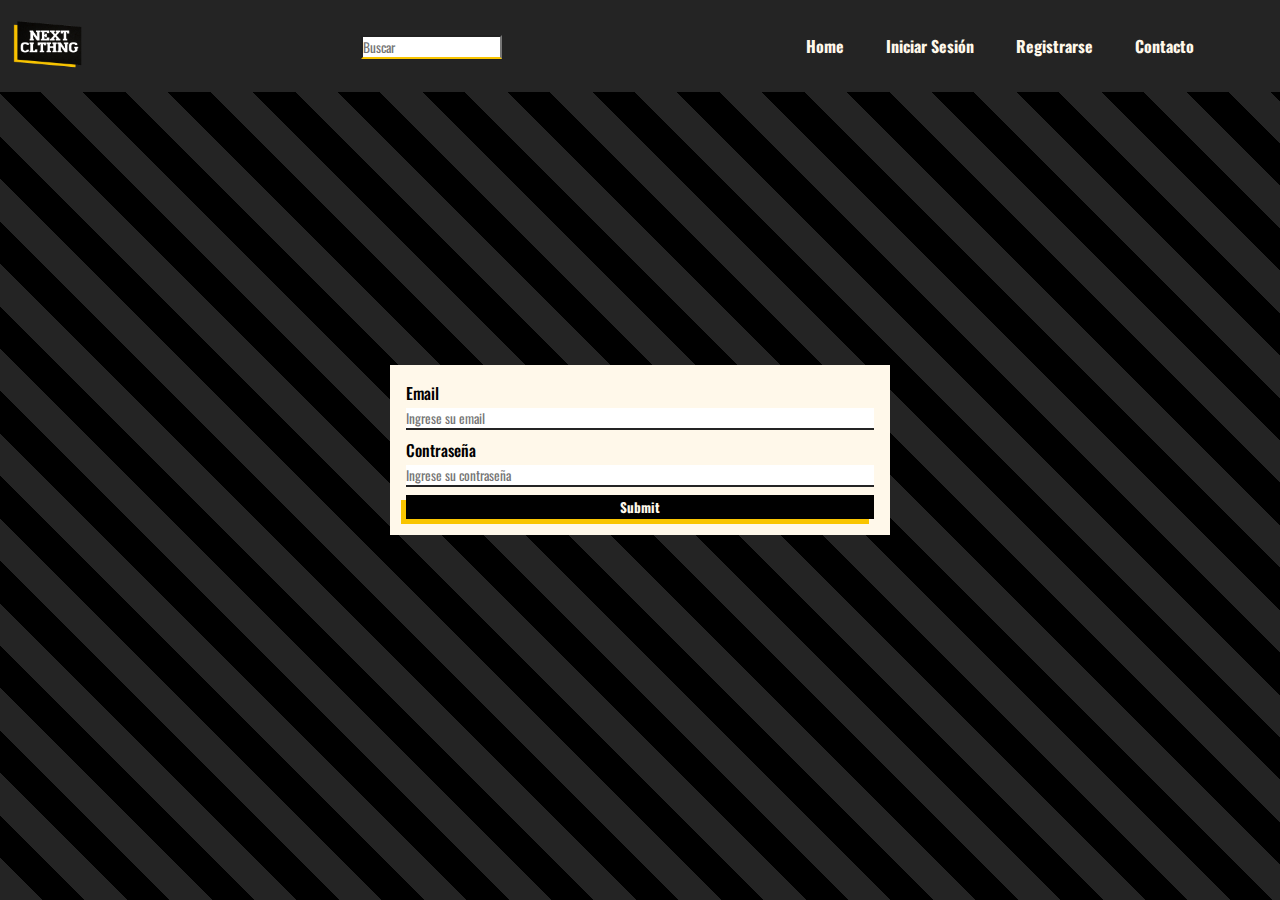
==== login.html @ a7dc207d "inicio de integrador, addicion de assets" ====
<!DOCTYPE html>
<html lang="en">
<head>
    <meta charset="UTF-8">
    <meta http-equiv="X-UA-Compatible" content="IE=edge">
    <meta name="viewport" content="width=device-width, initial-scale=1.0">
    <link rel="stylesheet" href="./styles.css">
    <link rel="stylesheet" href="https://cdnjs.cloudflare.com/ajax/libs/font-awesome/6.2.0/css/all.min.css" integrity="sha512-xh6O/CkQoPOWDdYTDqeRdPCVd1SpvCA9XXcUnZS2FmJNp1coAFzvtCN9BmamE+4aHK8yyUHUSCcJHgXloTyT2A==" crossorigin="anonymous" referrerpolicy="no-referrer" />
    <title>Document</title>
</head>
<body>
    <header>  
        <img src="./integrador/Assets/magicianlogo.png" alt="" class="header-logo">
        <form id="form"> 
          <input type="search" id="" name="" placeholder="Buscar" class="search">
          <button class="search_button"><i class="fa-solid fa-magnifying-glass"></i></button>
        </form>
        <nav class="header_nav">        
            <ul class="header_list_link">
                <li><a href="./index.html"><i class="fa-solid fa-house"></i>Home</a></li>
                <li><a href="./login.html"><i class="fa-solid fa-user"></i>Iniciar Sesión</a></li>
                <li><a href="./register.html"> <i class="fa-regular fa-user"></i>Registrarse</a></li>
                <li><a href=""><i class="fa-solid fa-phone"></i>Contacto</a></li>
                <li><a href=""><i class="fa-solid fa-cart-shopping"></i></a></li>
                <li><a href=""><i class="fa-solid fa-ellipsis-vertical"></i></a></li>
            </ul>
        </nav>
    </header>
<main>
    <form action="" class="section_form">
        <div class="formulario">
            <div class="input">
                <label for="ingresaremail">Email</label>
            <input type="email" placeholder="Ingrese su email" name="ingresaremail" class="ingreso">
            </div>
             <div class="input">
                <label for="contraseña">Contraseña</label>
               <input type="password" placeholder="Ingrese su contraseña" id="contraseña" name="contraseña" class="ingreso">
            </div>
        <input type="submit" class="submitbutton">
        </div>
    </form>
</main>
</body>
</html>
---- styles.css ----
@import url('https://fonts.googleapis.com/css2?family=Oswald:wght@200;300;400;500;600;700&display=swap');
*{  
    margin: 0;
    padding: 0;
    box-sizing: border-box;
    list-style: none;
    text-decoration: none;
    font-family: 'Oswald', sans-serif;
}
:root{
    --rosa:#FB2576;
    --azul:#150050;
    --negro:#000000;
    --violeta:#3F0071;
    --celeste:#31E1F7;
    --amarillo:#F9C500;
    --blanco:#FFF8EA;
    --gris:#242424;
}
.header-logo{
    height: 60px;
}
html{
    height: 100%;
    scroll-behavior: smooth;
    scroll-padding-top: 80px;
}
body{
    background: repeating-linear-gradient(
  45deg,
  #242424 ,
  #242424 30px,
  #000000 30px,
  #000000 60px
);
    display: flex;
    flex-direction: column;
    justify-content: center;
    background-repeat: no-repeat;
    height: 100%;
    max-width: 1000px;
    margin-left: auto;
    margin-right: auto;
}
header{
    display: flex;
    align-items: center;
    justify-content: space-between;
    background:var(--gris);
    position: fixed;
    top:0;
    left: 0;
    right: 0;
    width: 100%;
    font-weight: 700;
    padding: 6px;
    z-index: 2;
}
.header-logo{
    height: 80px;
}
.search{
    color: var(--negro);
    border-bottom: 2px solid var(--amarillo);
    outline: none;
    
}
.search:focus{
    outline: none;
    border-bottom: var(--amarillo);
}
.search_button{
    color: var(--blanco);
    background-color:transparent;
    border:none;
}
.header_list_link{
    display: flex;
    justify-content: flex-end;
}
.header_list_link a{
    color:var(--blanco);
    display: flex;
    justify-content: end;
    gap: 10px;
    padding: 1rem;
}
.header_list_link a:hover{
    color: var(--amarillo);
}
.menuimg{
    height: 40px;
}
.menu{
    position: absolute;
    top: 55px;
    background-color: var(--amarillo);
    right: 0;
    z-index: 2;
    display: none;
    font-weight: 700;
    padding: 8px;
    gap: 5px;
    font-size: 12px;
}
#menu-toggle{
    display: none;
}
#menu-toggle:checked+.menu{
    display: flex;
}
.menu-label{
    display: none;
}
.herosection{
    display: flex;
    justify-content: center;
    margin-top: 45px;
    height: 350px;
    padding-left: 12%;
    padding-right: 12%;
}
@keyframes glitch{
    0%, 100%{
        background: url(./integrador/Assets/heroimg.png);
        background-size: cover;
    }
    92.5%{
        background: url(./integrador/Assets/heroimg2.png);
        background-size: cover;
        opacity: 1;
    }
    95%{
        background: url(./integrador/Assets/heroimg3.png);
        background-size: cover;
        opacity: 0;
    }
    97.5%{
        background: url(./integrador/Assets/heroimg4.png);
        background-size: cover;
        opacity: 1;
    }
}
.hero{
    background-image: url(./integrador/Assets/heroimg.png);
    display: flex;
    justify-content: center;
    margin-top: 100px;
    height: 500px;
    animation: glitch 5s infinite steps(1);
}
.hero .banner{
    top: 45px;
    height: 300px;
    animation: glitch 3.5s infinite steps(1);
}
.section_form{
    display: flex;
    justify-content: center;
}
.formulario{
    display: flex;
    flex-direction: column;
    justify-content: center;
    background-color: var(--blanco);
    padding: 1rem;
    width: 50%;
    height: 50%;
    gap: 8px;
    color: var(--negro);
    font-weight: 500;
    position: relative;
}
.input .ingreso{
    border: none;
    width: 100%;
    height: 100%;
    border-bottom: 2px solid var(--gris);
 }
.input label{
    pointer-events: none;
    bottom: 0;
}
.input input:focus{
    border-bottom: 2px solid var(--amarillo);
    outline: none;
}
.submitbutton{
 background-color: var(--negro);
 color: var(--blanco);
 border-style: solid;
 border-color:var(--negro);
  font-weight: 700;
  box-shadow: -5px 5px 0px 0px var(--amarillo);
}
.submitbutton:hover{
    box-shadow: none;
    color: var(--amarillo);
}
.categories{
    display: flex;
    flex-direction: column;
    justify-content: center;
    flex-wrap: wrap;
    color: var(--blanco);
    gap: 30px;
}
.categories h2{
    padding-left: 15%;
}
.catcont{
    display: flex;
}
.catcont img{
    height: 200px;
}
.firsttechhoodie{
    width: 150px;
    height: 200px;
    position: relative;
    display: flex;
}
footer{
    display: flex;
    position: absolute;
    bottom: 0;
    flex-direction: column;
    color: var(--negro);
    justify-content: center;
}
.contfooter{
    display: flex;
    justify-content: center;
}
.social{
    color: var(--blanco);
}
.dev{
    color: var(--blanco);
}
footer span{
    color: var(--blanco);
}
@media (max-width:992px){
    .hero{
        max-width: 90%;
        display: flex;
        padding: auto;
        margin: auto;
        margin-top: 80px;
    }
    .menu-label{
        display: flex;
    }
    .header_nav{
        display: none;
    }
}
@media (max-width:576px){
};
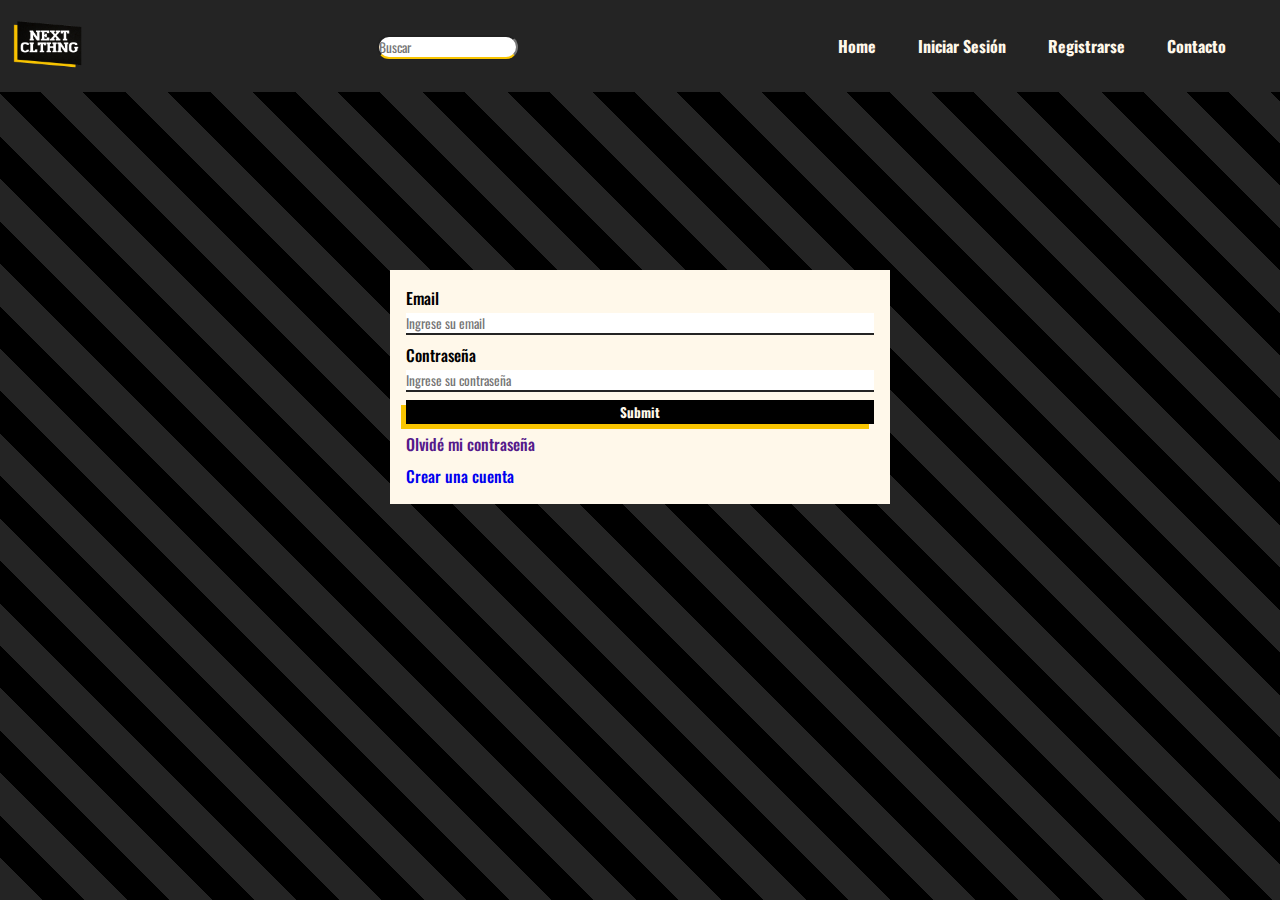
==== commit 29e4e95c: "Adicion de lineas y animaciones" ====
--- a/login.html
+++ b/login.html
@@ -6,7 +6,7 @@
     <meta name="viewport" content="width=device-width, initial-scale=1.0">
     <link rel="stylesheet" href="./styles.css">
     <link rel="stylesheet" href="https://cdnjs.cloudflare.com/ajax/libs/font-awesome/6.2.0/css/all.min.css" integrity="sha512-xh6O/CkQoPOWDdYTDqeRdPCVd1SpvCA9XXcUnZS2FmJNp1coAFzvtCN9BmamE+4aHK8yyUHUSCcJHgXloTyT2A==" crossorigin="anonymous" referrerpolicy="no-referrer" />
-    <title>Document</title>
+    <title>Iniciar Sesión</title>
 </head>
 <body>
     <header>  
@@ -22,9 +22,21 @@
                 <li><a href="./register.html"> <i class="fa-regular fa-user"></i>Registrarse</a></li>
                 <li><a href=""><i class="fa-solid fa-phone"></i>Contacto</a></li>
                 <li><a href=""><i class="fa-solid fa-cart-shopping"></i></a></li>
-                <li><a href=""><i class="fa-solid fa-ellipsis-vertical"></i></a></li>
             </ul>
         </nav>
+        <label for="menu-toggle" class="menu-label">
+            <img src="./integrador/Assets/menu.png" alt="menu" class="menuimg">
+           </label>
+          <input type="checkbox" id="menu-toggle">
+        <div class="menu">
+            <ul> 
+              <li><a href="./index.html">Inicio</a></li>
+              <li><a href="./login.html">Iniciar Sesión</a></li>
+              <li><a href="./register.html">Registrarse</a></li>
+              <li><a href="#novedades">Novedades</a></li>
+              <li><a href="#contacto">Contacto</a></li>
+             </ul>
+          </div>
     </header>
 <main>
     <form action="" class="section_form">
@@ -36,8 +48,8 @@
              <div class="input">
                 <label for="contraseña">Contraseña</label>
                <input type="password" placeholder="Ingrese su contraseña" id="contraseña" name="contraseña" class="ingreso">
-            </div>
-        <input type="submit" class="submitbutton">
+            </div>   
+        <input type="submit" class="submitbutton"><a href="">Olvidé mi contraseña</a><a href="./register.html">Crear una cuenta</a>
         </div>
     </form>
 </main>
--- a/styles.css
+++ b/styles.css
@@ -1,4 +1,6 @@
 @import url('https://fonts.googleapis.com/css2?family=Oswald:wght@200;300;400;500;600;700&display=swap');
+@import url('https://fonts.googleapis.com/css2?family=Roboto+Mono:wght@500&display=swap');
+
 *{  
     margin: 0;
     padding: 0;
@@ -8,11 +10,7 @@
     font-family: 'Oswald', sans-serif;
 }
 :root{
-    --rosa:#FB2576;
-    --azul:#150050;
     --negro:#000000;
-    --violeta:#3F0071;
-    --celeste:#31E1F7;
     --amarillo:#F9C500;
     --blanco:#FFF8EA;
     --gris:#242424;
@@ -23,22 +21,18 @@
 html{
     height: 100%;
     scroll-behavior: smooth;
-    scroll-padding-top: 80px;
+    overflow-x: hidden;
 }
 body{
-    background: repeating-linear-gradient(
-  45deg,
+    background: repeating-linear-gradient(45deg,
   #242424 ,
   #242424 30px,
   #000000 30px,
   #000000 60px
 );
-    display: flex;
-    flex-direction: column;
-    justify-content: center;
-    background-repeat: no-repeat;
-    height: 100%;
+    background-attachment: fixed;
     max-width: 1000px;
+    height: auto;
     margin-left: auto;
     margin-right: auto;
 }
@@ -54,7 +48,7 @@
     width: 100%;
     font-weight: 700;
     padding: 6px;
-    z-index: 2;
+    z-index: 3;
 }
 .header-logo{
     height: 80px;
@@ -63,7 +57,7 @@
     color: var(--negro);
     border-bottom: 2px solid var(--amarillo);
     outline: none;
-    
+    border-radius: 1rem;   
 }
 .search:focus{
     outline: none;
@@ -93,15 +87,15 @@
 }
 .menu{
     position: absolute;
-    top: 55px;
-    background-color: var(--amarillo);
+    top: 90px;
+    background-color: var(--blanco);
     right: 0;
     z-index: 2;
     display: none;
     font-weight: 700;
     padding: 8px;
-    gap: 5px;
-    font-size: 12px;
+    gap: 20px;
+    font-size: 1rem;
 }
 #menu-toggle{
     display: none;
@@ -111,14 +105,6 @@
 }
 .menu-label{
     display: none;
-}
-.herosection{
-    display: flex;
-    justify-content: center;
-    margin-top: 45px;
-    height: 350px;
-    padding-left: 12%;
-    padding-right: 12%;
 }
 @keyframes glitch{
     0%, 100%{
@@ -141,18 +127,21 @@
         opacity: 1;
     }
 }
+#hero{
+    margin-top: 100px;
+}
 .hero{
     background-image: url(./integrador/Assets/heroimg.png);
     display: flex;
     justify-content: center;
-    margin-top: 100px;
     height: 500px;
     animation: glitch 5s infinite steps(1);
-}
-.hero .banner{
-    top: 45px;
-    height: 300px;
-    animation: glitch 3.5s infinite steps(1);
+    padding: 1rem;
+}
+.hero h1{
+    display: flex;
+    flex-direction: column;
+    font-family: 'Roboto Mono', monospace;
 }
 .section_form{
     display: flex;
@@ -170,6 +159,9 @@
     color: var(--negro);
     font-weight: 500;
     position: relative;
+    left: auto;
+    right: auto;
+    top: 30vh;
 }
 .input .ingreso{
     border: none;
@@ -193,6 +185,11 @@
   font-weight: 700;
   box-shadow: -5px 5px 0px 0px var(--amarillo);
 }
+.loginform{
+    display: flex;
+    justify-content: center;
+    gap: 30px;
+}
 .submitbutton:hover{
     box-shadow: none;
     color: var(--amarillo);
@@ -205,41 +202,77 @@
     color: var(--blanco);
     gap: 30px;
 }
-.categories h2{
-    padding-left: 15%;
-}
 .catcont{
     display: flex;
+    justify-content:center;
+    flex-wrap: wrap;
+    gap: 20px;
+    padding: 2rem;
 }
 .catcont img{
     height: 200px;
 }
-.firsttechhoodie{
-    width: 150px;
-    height: 200px;
-    position: relative;
-    display: flex;
+.catitem{
+    display: flex;
+    justify-content: center;
+    flex-direction: column;
+    background-color: var(--blanco);
+    width: 160px; 
+    margin: auto;
+    overflow: hidden;
+}
+.catitem img{
+    transition: 0.5s all ease-in-out;
+    overflow: hidden;
+}
+.catitem img:hover{
+    transform: scale(1.1);
+}
+.valor{
+    display: flex;
+    align-items: baseline;
+    font-family: 'Roboto Mono', monospace;
+    font-weight: 500;
+    color: var(--blanco);
+    background-color: var(--negro);
+    padding: 0.3rem;
+    z-index: 2;
+}
+.itemfoot{
+    display: flex;
+    justify-content: space-between;
+    z-index: 2;
+}
+.subtitle{
+    display: flex;
+    color: var(--blanco);
+    margin-left: 12%;
+    align-items: center;
 }
 footer{
     display: flex;
+    flex-direction: column;
+    color: var(--blanco);
+    justify-content: center;
+    background-color: var(--gris);
+    bottom: 0vh;
+    left: 0;
+    right: 0;
+    z-index: 3;
+}
+.contfooter{
+    display: flex;
+}
+.linea:before{
+    display: flex;
+    justify-content: center;
     position: absolute;
-    bottom: 0;
-    flex-direction: column;
-    color: var(--negro);
-    justify-content: center;
-}
-.contfooter{
-    display: flex;
-    justify-content: center;
-}
-.social{
-    color: var(--blanco);
-}
-.dev{
-    color: var(--blanco);
-}
-footer span{
-    color: var(--blanco);
+    content: "";
+    color: #F9C500;
+    background-color: var(--amarillo);
+    border-top: 2px;
+    width: 1000px;
+    height: 2px;
 }
 @media (max-width:992px){
     .hero{
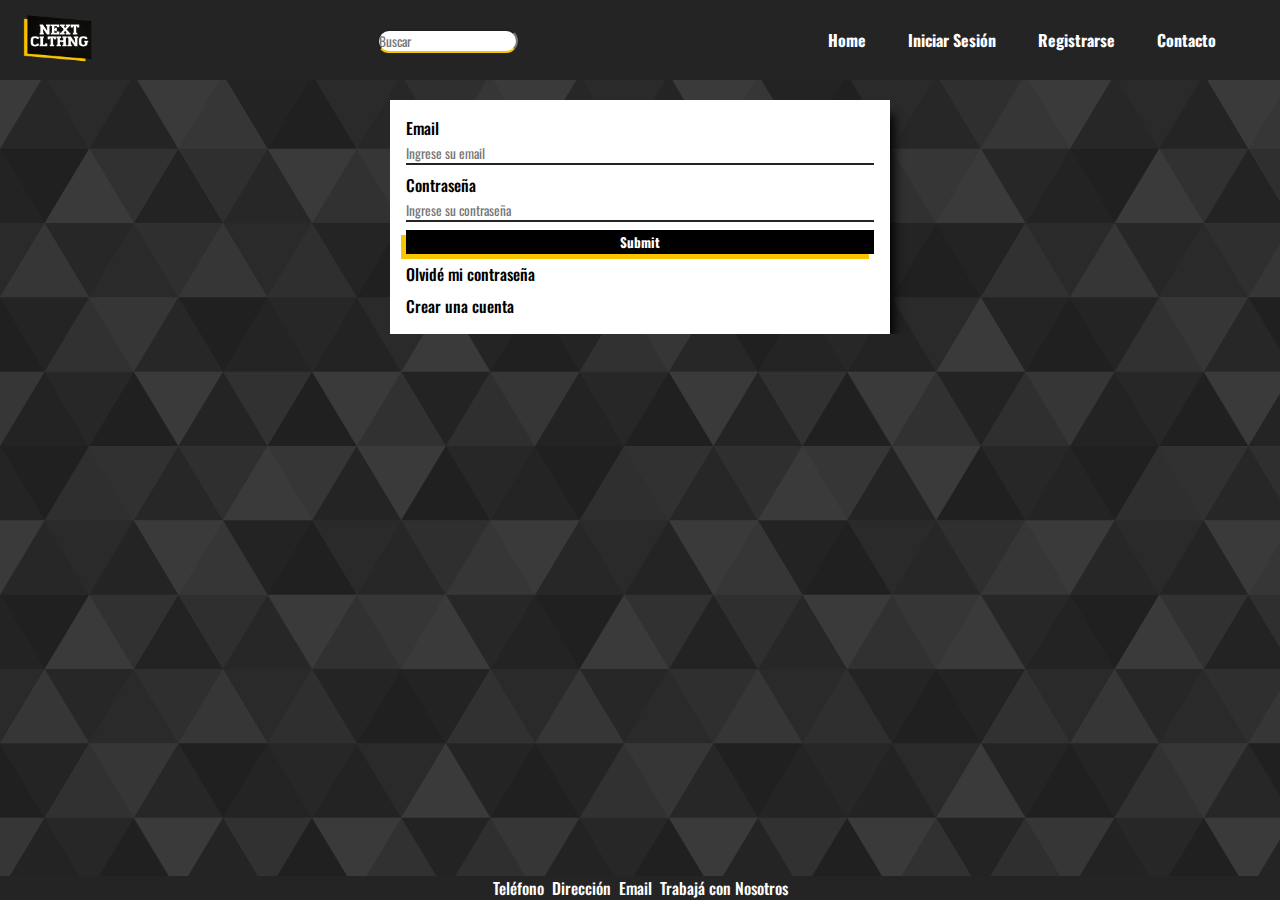
==== commit bc0dadae: "commit final sin titulo" ====
--- a/login.html
+++ b/login.html
@@ -20,7 +20,7 @@
                 <li><a href="./index.html"><i class="fa-solid fa-house"></i>Home</a></li>
                 <li><a href="./login.html"><i class="fa-solid fa-user"></i>Iniciar Sesión</a></li>
                 <li><a href="./register.html"> <i class="fa-regular fa-user"></i>Registrarse</a></li>
-                <li><a href=""><i class="fa-solid fa-phone"></i>Contacto</a></li>
+                <li><a href="./index.html#contacto"><i class="fa-solid fa-phone"></i>Contacto</a></li>
                 <li><a href=""><i class="fa-solid fa-cart-shopping"></i></a></li>
             </ul>
         </nav>
@@ -31,10 +31,13 @@
         <div class="menu">
             <ul> 
               <li><a href="./index.html">Inicio</a></li>
+              <div class="lineagris"></div>
               <li><a href="./login.html">Iniciar Sesión</a></li>
+              <div class="lineagris"></div>
               <li><a href="./register.html">Registrarse</a></li>
-              <li><a href="#novedades">Novedades</a></li>
-              <li><a href="#contacto">Contacto</a></li>
+              <div class="lineagris"></div>
+              <li><a href="./index.html#contacto">Contacto</a></li>
+              <div class="lineagris"></div>
              </ul>
           </div>
     </header>
@@ -53,5 +56,22 @@
         </div>
     </form>
 </main>
+<footer id="contacto">
+    <div>
+    <ul class="footerlist">
+      <li><a href="#">Teléfono</a></li>
+      <li><a href="#">Dirección</a></li>
+      <li><a href="#">Email</a></li>
+      <li><a href="#">Trabajá con Nosotros</a></li>
+    </ul>
+  </div>
+  <div class="footerlogos">
+    <ul class="footerlogos">
+     <li><a href="#"><i class="fa-brands fa-facebook facebook"></i></a></li>
+     <li><a href="#"><i class="fa-brands fa-whatsapp whatsapp"></i></a></li>
+     <li><a href="#"><i class="fa-brands fa-instagram"></i></a></li>
+    </ul>
+  </div>
+   </footer>
 </body>
 </html>--- a/styles.css
+++ b/styles.css
@@ -12,7 +12,7 @@
 :root{
     --negro:#000000;
     --amarillo:#F9C500;
-    --blanco:#FFF8EA;
+    --blanco:#FFFFFF;
     --gris:#242424;
 }
 .header-logo{
@@ -23,18 +23,23 @@
     scroll-behavior: smooth;
     overflow-x: hidden;
 }
+main{
+    display: flex;
+    flex-direction: column;
+    justify-content: center;
+    max-width: 1000px;
+    margin: 0 auto;
+    overflow: hidden;
+}
 body{
-    background: repeating-linear-gradient(45deg,
-  #242424 ,
-  #242424 30px,
-  #000000 30px,
-  #000000 60px
-);
+    background-color: #242424;
+    background-image: url("data:image/svg+xml,%3Csvg xmlns='http://www.w3.org/2000/svg' width='535' height='445.8' viewBox='0 0 1080 900'%3E%3Cg fill-opacity='.1'%3E%3Cpolygon fill='%23444' points='90 150 0 300 180 300'/%3E%3Cpolygon points='90 150 180 0 0 0'/%3E%3Cpolygon fill='%23AAA' points='270 150 360 0 180 0'/%3E%3Cpolygon fill='%23DDD' points='450 150 360 300 540 300'/%3E%3Cpolygon fill='%23999' points='450 150 540 0 360 0'/%3E%3Cpolygon points='630 150 540 300 720 300'/%3E%3Cpolygon fill='%23DDD' points='630 150 720 0 540 0'/%3E%3Cpolygon fill='%23444' points='810 150 720 300 900 300'/%3E%3Cpolygon fill='%23FFF' points='810 150 900 0 720 0'/%3E%3Cpolygon fill='%23DDD' points='990 150 900 300 1080 300'/%3E%3Cpolygon fill='%23444' points='990 150 1080 0 900 0'/%3E%3Cpolygon fill='%23DDD' points='90 450 0 600 180 600'/%3E%3Cpolygon points='90 450 180 300 0 300'/%3E%3Cpolygon fill='%23666' points='270 450 180 600 360 600'/%3E%3Cpolygon fill='%23AAA' points='270 450 360 300 180 300'/%3E%3Cpolygon fill='%23DDD' points='450 450 360 600 540 600'/%3E%3Cpolygon fill='%23999' points='450 450 540 300 360 300'/%3E%3Cpolygon fill='%23999' points='630 450 540 600 720 600'/%3E%3Cpolygon fill='%23FFF' points='630 450 720 300 540 300'/%3E%3Cpolygon points='810 450 720 600 900 600'/%3E%3Cpolygon fill='%23DDD' points='810 450 900 300 720 300'/%3E%3Cpolygon fill='%23AAA' points='990 450 900 600 1080 600'/%3E%3Cpolygon fill='%23444' points='990 450 1080 300 900 300'/%3E%3Cpolygon fill='%23222' points='90 750 0 900 180 900'/%3E%3Cpolygon points='270 750 180 900 360 900'/%3E%3Cpolygon fill='%23DDD' points='270 750 360 600 180 600'/%3E%3Cpolygon points='450 750 540 600 360 600'/%3E%3Cpolygon points='630 750 540 900 720 900'/%3E%3Cpolygon fill='%23444' points='630 750 720 600 540 600'/%3E%3Cpolygon fill='%23AAA' points='810 750 720 900 900 900'/%3E%3Cpolygon fill='%23666' points='810 750 900 600 720 600'/%3E%3Cpolygon fill='%23999' points='990 750 900 900 1080 900'/%3E%3Cpolygon fill='%23999' points='180 0 90 150 270 150'/%3E%3Cpolygon fill='%23444' points='360 0 270 150 450 150'/%3E%3Cpolygon fill='%23FFF' points='540 0 450 150 630 150'/%3E%3Cpolygon points='900 0 810 150 990 150'/%3E%3Cpolygon fill='%23222' points='0 300 -90 450 90 450'/%3E%3Cpolygon fill='%23FFF' points='0 300 90 150 -90 150'/%3E%3Cpolygon fill='%23FFF' points='180 300 90 450 270 450'/%3E%3Cpolygon fill='%23666' points='180 300 270 150 90 150'/%3E%3Cpolygon fill='%23222' points='360 300 270 450 450 450'/%3E%3Cpolygon fill='%23FFF' points='360 300 450 150 270 150'/%3E%3Cpolygon fill='%23444' points='540 300 450 450 630 450'/%3E%3Cpolygon fill='%23222' points='540 300 630 150 450 150'/%3E%3Cpolygon fill='%23AAA' points='720 300 630 450 810 450'/%3E%3Cpolygon fill='%23666' points='720 300 810 150 630 150'/%3E%3Cpolygon fill='%23FFF' points='900 300 810 450 990 450'/%3E%3Cpolygon fill='%23999' points='900 300 990 150 810 150'/%3E%3Cpolygon points='0 600 -90 750 90 750'/%3E%3Cpolygon fill='%23666' points='0 600 90 450 -90 450'/%3E%3Cpolygon fill='%23AAA' points='180 600 90 750 270 750'/%3E%3Cpolygon fill='%23444' points='180 600 270 450 90 450'/%3E%3Cpolygon fill='%23444' points='360 600 270 750 450 750'/%3E%3Cpolygon fill='%23999' points='360 600 450 450 270 450'/%3E%3Cpolygon fill='%23666' points='540 600 630 450 450 450'/%3E%3Cpolygon fill='%23222' points='720 600 630 750 810 750'/%3E%3Cpolygon fill='%23FFF' points='900 600 810 750 990 750'/%3E%3Cpolygon fill='%23222' points='900 600 990 450 810 450'/%3E%3Cpolygon fill='%23DDD' points='0 900 90 750 -90 750'/%3E%3Cpolygon fill='%23444' points='180 900 270 750 90 750'/%3E%3Cpolygon fill='%23FFF' points='360 900 450 750 270 750'/%3E%3Cpolygon fill='%23AAA' points='540 900 630 750 450 750'/%3E%3Cpolygon fill='%23FFF' points='720 900 810 750 630 750'/%3E%3Cpolygon fill='%23222' points='900 900 990 750 810 750'/%3E%3Cpolygon fill='%23222' points='1080 300 990 450 1170 450'/%3E%3Cpolygon fill='%23FFF' points='1080 300 1170 150 990 150'/%3E%3Cpolygon points='1080 600 990 750 1170 750'/%3E%3Cpolygon fill='%23666' points='1080 600 1170 450 990 450'/%3E%3Cpolygon fill='%23DDD' points='1080 900 1170 750 990 750'/%3E%3C/g%3E%3C/svg%3E");
     background-attachment: fixed;
-    max-width: 1000px;
     height: auto;
-    margin-left: auto;
-    margin-right: auto;
+    min-height: 100vh;
+    margin: 0 auto;
+    position: relative;
+    padding-bottom: 80px;
 }
 header{
     display: flex;
@@ -45,10 +50,12 @@
     top:0;
     left: 0;
     right: 0;
-    width: 100%;
+    width: 100vw;
+    height: 80px;
     font-weight: 700;
-    padding: 6px;
-    z-index: 3;
+    padding-left: 1rem;
+    padding-right: 1rem;
+    z-index: 4;
 }
 .header-logo{
     height: 80px;
@@ -87,61 +94,49 @@
 }
 .menu{
     position: absolute;
-    top: 90px;
+    top: 80px;
     background-color: var(--blanco);
     right: 0;
     z-index: 2;
     display: none;
     font-weight: 700;
-    padding: 8px;
+    padding: 1rem;
     gap: 20px;
     font-size: 1rem;
+    width: 150px;
+}
+.menu a{
+    transition: all 0.6s;
+}
+.menu a:hover{
+    color: var(--amarillo);
+    
 }
 #menu-toggle{
     display: none;
 }
 #menu-toggle:checked+.menu{
     display: flex;
+    justify-content: center;
 }
 .menu-label{
     display: none;
 }
-@keyframes glitch{
-    0%, 100%{
-        background: url(./integrador/Assets/heroimg.png);
-        background-size: cover;
-    }
-    92.5%{
-        background: url(./integrador/Assets/heroimg2.png);
-        background-size: cover;
-        opacity: 1;
-    }
-    95%{
-        background: url(./integrador/Assets/heroimg3.png);
-        background-size: cover;
-        opacity: 0;
-    }
-    97.5%{
-        background: url(./integrador/Assets/heroimg4.png);
-        background-size: cover;
-        opacity: 1;
-    }
-}
-#hero{
-    margin-top: 100px;
-}
 .hero{
-    background-image: url(./integrador/Assets/heroimg.png);
-    display: flex;
-    justify-content: center;
-    height: 500px;
-    animation: glitch 5s infinite steps(1);
-    padding: 1rem;
+    display: flex;
+    justify-content: center;
+    margin-top: 80px;
+    padding: 1rem;
+    max-width: 90vw;
 }
 .hero h1{
     display: flex;
     flex-direction: column;
-    font-family: 'Roboto Mono', monospace;
+    color: var(--blanco);
+    background-color: var(--negro);
+    gap: 20px;
+    padding: 1rem;
+    
 }
 .section_form{
     display: flex;
@@ -158,10 +153,18 @@
     gap: 8px;
     color: var(--negro);
     font-weight: 500;
-    position: relative;
+    margin-top: 100px;
     left: auto;
     right: auto;
-    top: 30vh;
+    box-shadow: 10px 9px 10px -6px rgba(0,0,0,0.99);
+-webkit-box-shadow: 10px 9px 10px -6px rgba(0,0,0,0.99);
+-moz-box-shadow: 10px 9px 10px -6px rgba(0,0,0,0.99);
+}
+.formulario a{
+    color: var(--negro);
+}
+input{
+    transition: all 0.5s;
 }
 .input .ingreso{
     border: none;
@@ -177,6 +180,23 @@
     border-bottom: 2px solid var(--amarillo);
     outline: none;
 }
+.ayuda{
+    display: flex;
+    flex-direction: column;
+    justify-content: center;
+    background-color:var(--blanco);
+    margin:10%;
+    padding:1rem;
+    gap: 8px;
+    color: var(--negro);
+    font-weight: 500;
+    box-shadow: 10px 9px 10px -6px rgba(0,0,0,0.99);
+-webkit-box-shadow: 10px 9px 10px -6px rgba(0,0,0,0.99);
+-moz-box-shadow: 10px 9px 10px -6px rgba(0,0,0,0.99);
+}
+.section_ayuda a{
+    color: var(--negro);
+}
 .submitbutton{
  background-color: var(--negro);
  color: var(--blanco);
@@ -220,13 +240,18 @@
     width: 160px; 
     margin: auto;
     overflow: hidden;
+    box-shadow: 10px 9px 10px -6px rgba(0,0,0,0.99);
+-webkit-box-shadow: 10px 9px 10px -6px rgba(0,0,0,0.99);
+-moz-box-shadow: 10px 9px 10px -6px rgba(0,0,0,0.99);
 }
 .catitem img{
     transition: 0.5s all ease-in-out;
     overflow: hidden;
+    z-index: 2;
 }
 .catitem img:hover{
     transform: scale(1.1);
+    overflow: hidden;
 }
 .valor{
     display: flex;
@@ -238,49 +263,120 @@
     padding: 0.3rem;
     z-index: 2;
 }
+.itemdescription{
+    z-index: 3;
+    padding: 0.5rem;
+}
 .itemfoot{
     display: flex;
     justify-content: space-between;
-    z-index: 2;
+    z-index: 3;
+    font-weight: 600;
+    padding-right: 1rem;
+}
+.itemfoot a{
+    color: var(--negro);
+}
+.beneficios{
+    display: flex;
+    justify-content: center;
+    align-items: center;
+    gap: 15px;
+}
+.benefitem{
+    display: flex;
+    gap: 20px;
+    background-color: var(--blanco);
+    height: 60px;
+    width: 150px;
+    align-items: center;
+    padding: 1rem;
+    transition: all 0.3s;
+}
+.benefitem a{
+    color: var(--negro);
+    transition: all 0.3s;
+}
+.benefitem:hover{
+    background-color: var(--amarillo);
+}
+.benefitem a:hover{
+    color: var(--negro);
 }
 .subtitle{
     display: flex;
     color: var(--blanco);
-    margin-left: 12%;
     align-items: center;
 }
 footer{
     display: flex;
     flex-direction: column;
-    color: var(--blanco);
-    justify-content: center;
+    width: 100%;
+    justify-content:center;
     background-color: var(--gris);
-    bottom: 0vh;
-    left: 0;
-    right: 0;
+    color: var(--blanco);
     z-index: 3;
-}
-.contfooter{
-    display: flex;
+    font-weight: 500;
+    transition: all 0.3s;
+    position: absolute;
+    bottom: 0;
+}
+footer a{
+    background-color: var(--gris);
+    color: var(--blanco);
+    transition: all 0.6s;
+}
+footer a:hover{
+    color: var(--amarillo);
+}
+.footerlist{
+    display: flex;
+    justify-content: center;
+    gap: 8px;
+}
+.footerlogos{
+    display: flex;
+    justify-content: center;
+    gap:15px;
+    font-size: 30px;
 }
 .linea:before{
     display: flex;
     justify-content: center;
-    position: absolute;
+    position: relative;
     content: "";
     color: #F9C500;
     background-color: var(--amarillo);
     border-top: 2px;
-    width: 1000px;
+    width: 12%;
     height: 2px;
 }
+.lineagris::before{
+    display: flex;
+    justify-content: center;
+    position: relative;
+    content: "";
+    background-color: var(--gris);
+    border-top: 2px;
+    width: 50%;
+    height: 2px;
+}
 @media (max-width:992px){
+    body{
+        max-width: 992px;
+    }
+    main{
+        max-width: 992px;
+    }
     .hero{
-        max-width: 90%;
         display: flex;
-        padding: auto;
-        margin: auto;
+        margin-left: 10%;
+        margin-right: 10%;
         margin-top: 80px;
+    }
+    .hero img{
+        width: auto;
+        height: 300px;
     }
     .menu-label{
         display: flex;
@@ -290,4 +386,13 @@
     }
 }
 @media (max-width:576px){
+    body{
+        max-width: 576px;
+    }
+    main{
+        max-width: 576px;
+    }
+    .hero img{
+    }
+    
 };
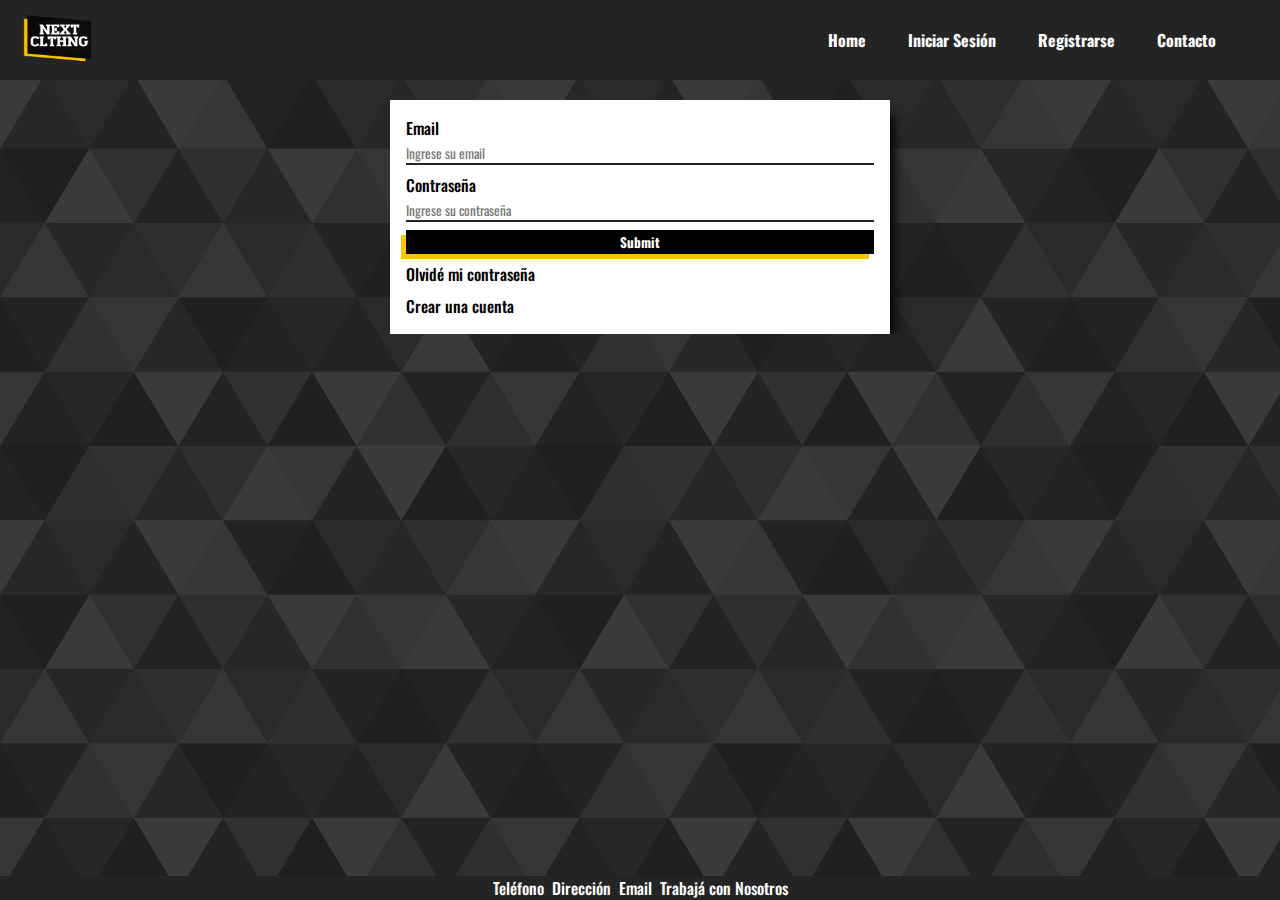
==== commit 31a0b6fa: "cambio de hero" ====
--- a/login.html
+++ b/login.html
@@ -11,10 +11,6 @@
 <body>
     <header>  
         <img src="./integrador/Assets/magicianlogo.png" alt="" class="header-logo">
-        <form id="form"> 
-          <input type="search" id="" name="" placeholder="Buscar" class="search">
-          <button class="search_button"><i class="fa-solid fa-magnifying-glass"></i></button>
-        </form>
         <nav class="header_nav">        
             <ul class="header_list_link">
                 <li><a href="./index.html"><i class="fa-solid fa-house"></i>Home</a></li>
--- a/styles.css
+++ b/styles.css
@@ -126,8 +126,16 @@
     display: flex;
     justify-content: center;
     margin-top: 80px;
-    padding: 1rem;
+    padding: 0rem;
     max-width: 90vw;
+    background-color: var(--blanco);
+    overflow: hidden;
+}
+.hero img{
+    transition: all 0.3s;
+}
+.hero img:hover{
+    scale: 1.1;
 }
 .hero h1{
     display: flex;
@@ -282,10 +290,13 @@
     justify-content: center;
     align-items: center;
     gap: 15px;
+    flex-wrap: wrap;
 }
 .benefitem{
     display: flex;
-    gap: 20px;
+    flex-direction: column;
+    justify-content: center;
+    gap: 5px;
     background-color: var(--blanco);
     height: 60px;
     width: 150px;
